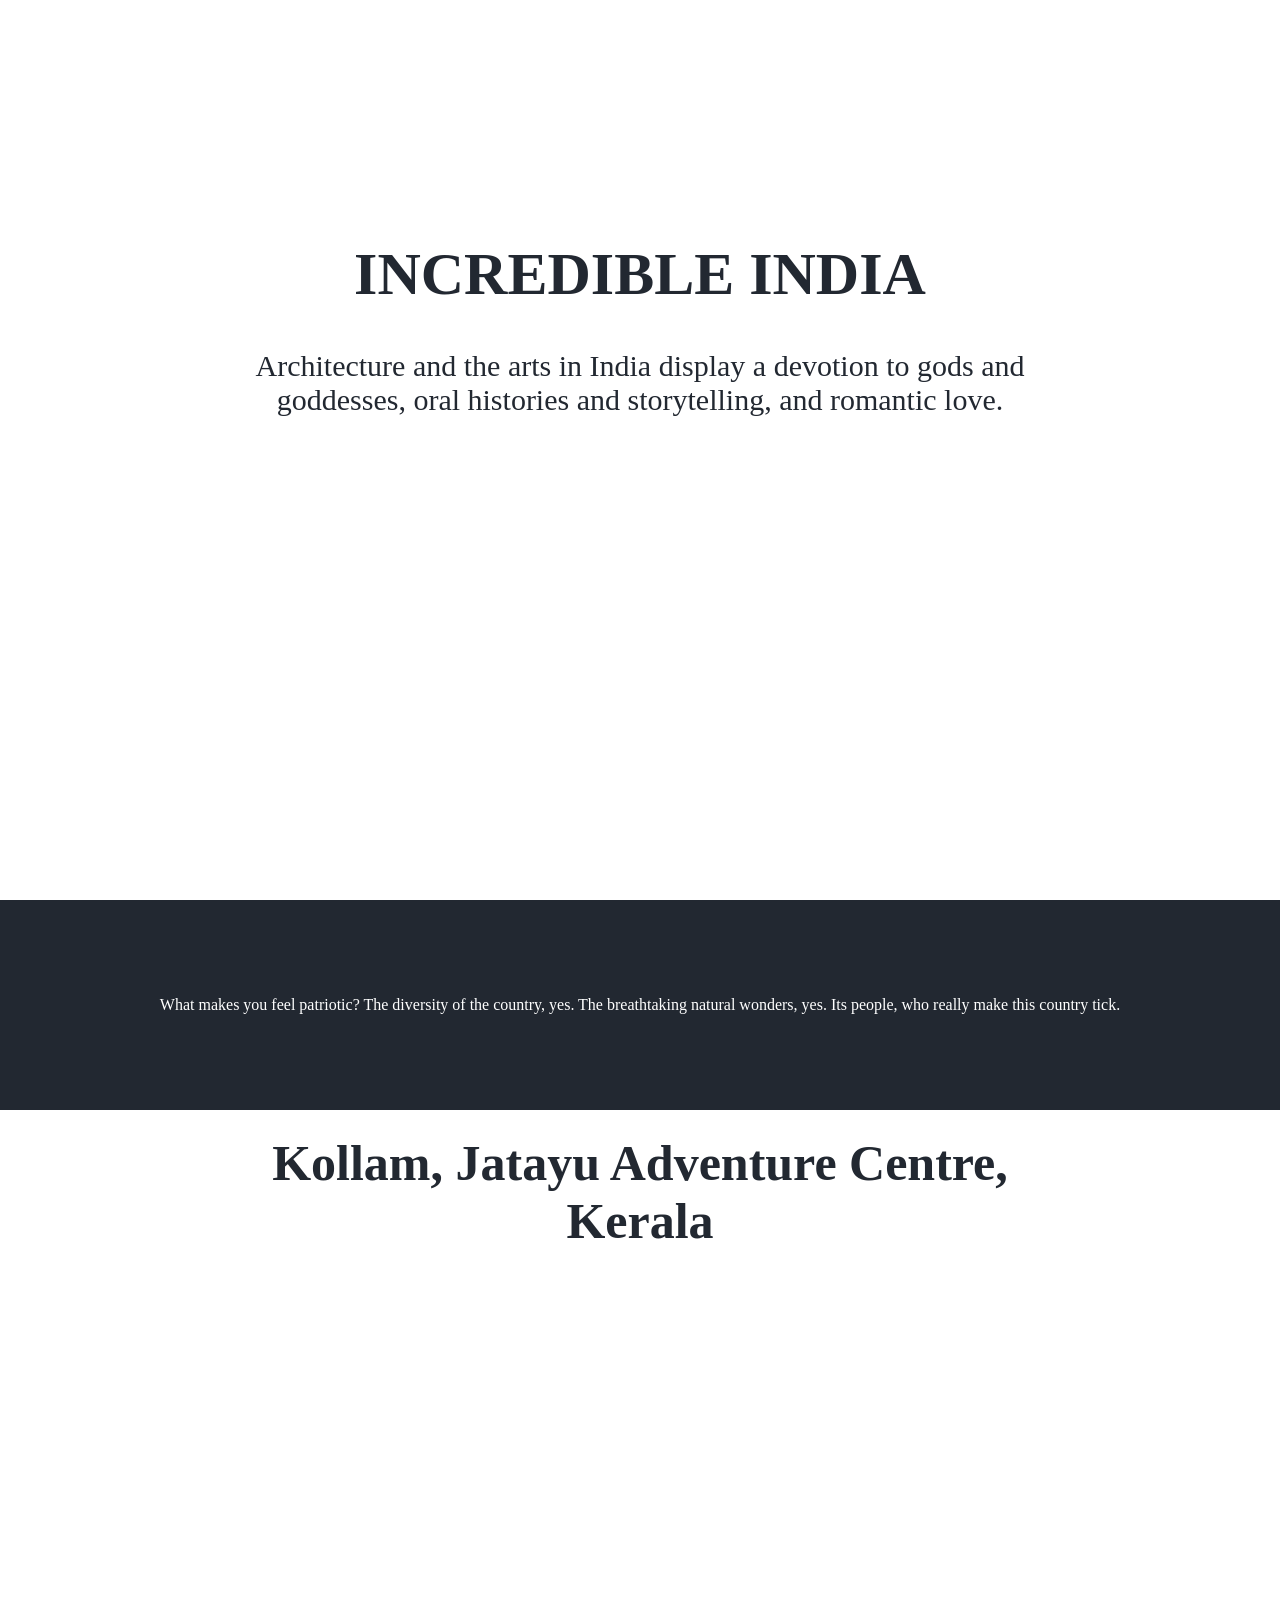
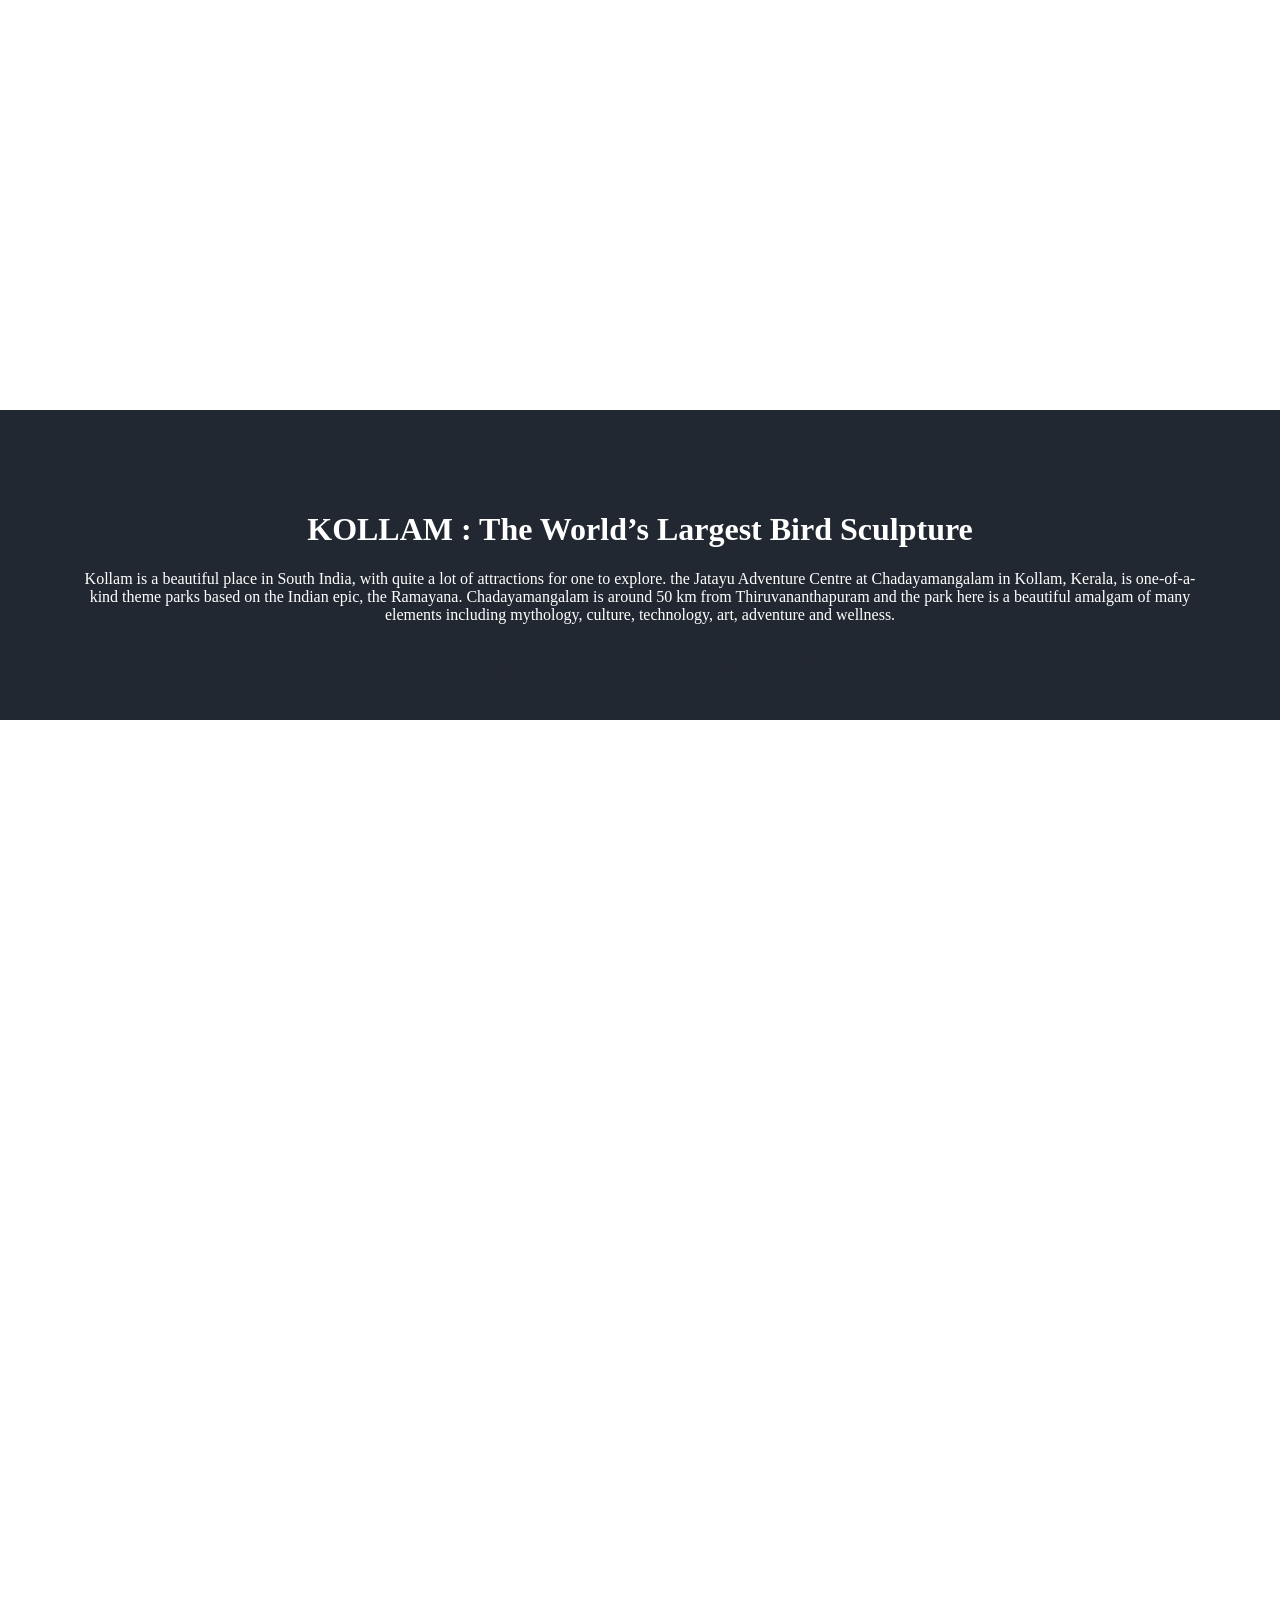
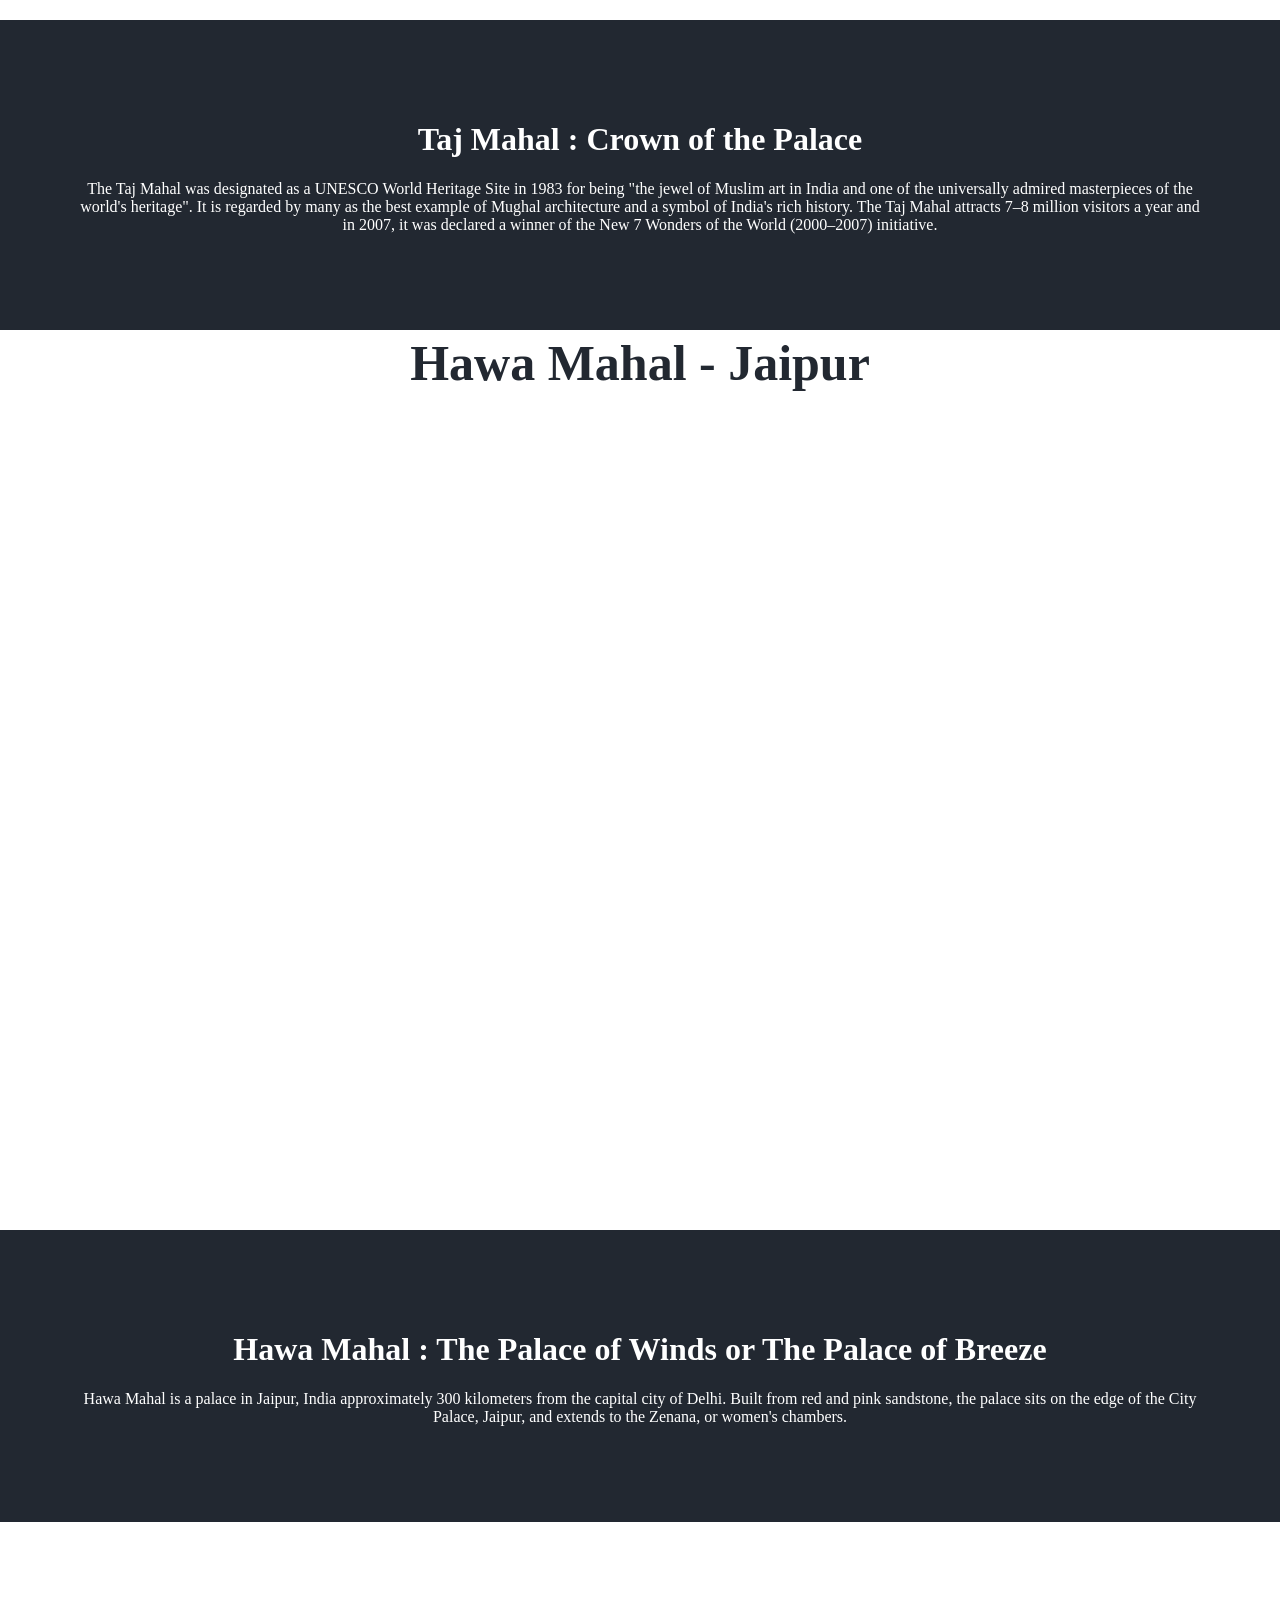
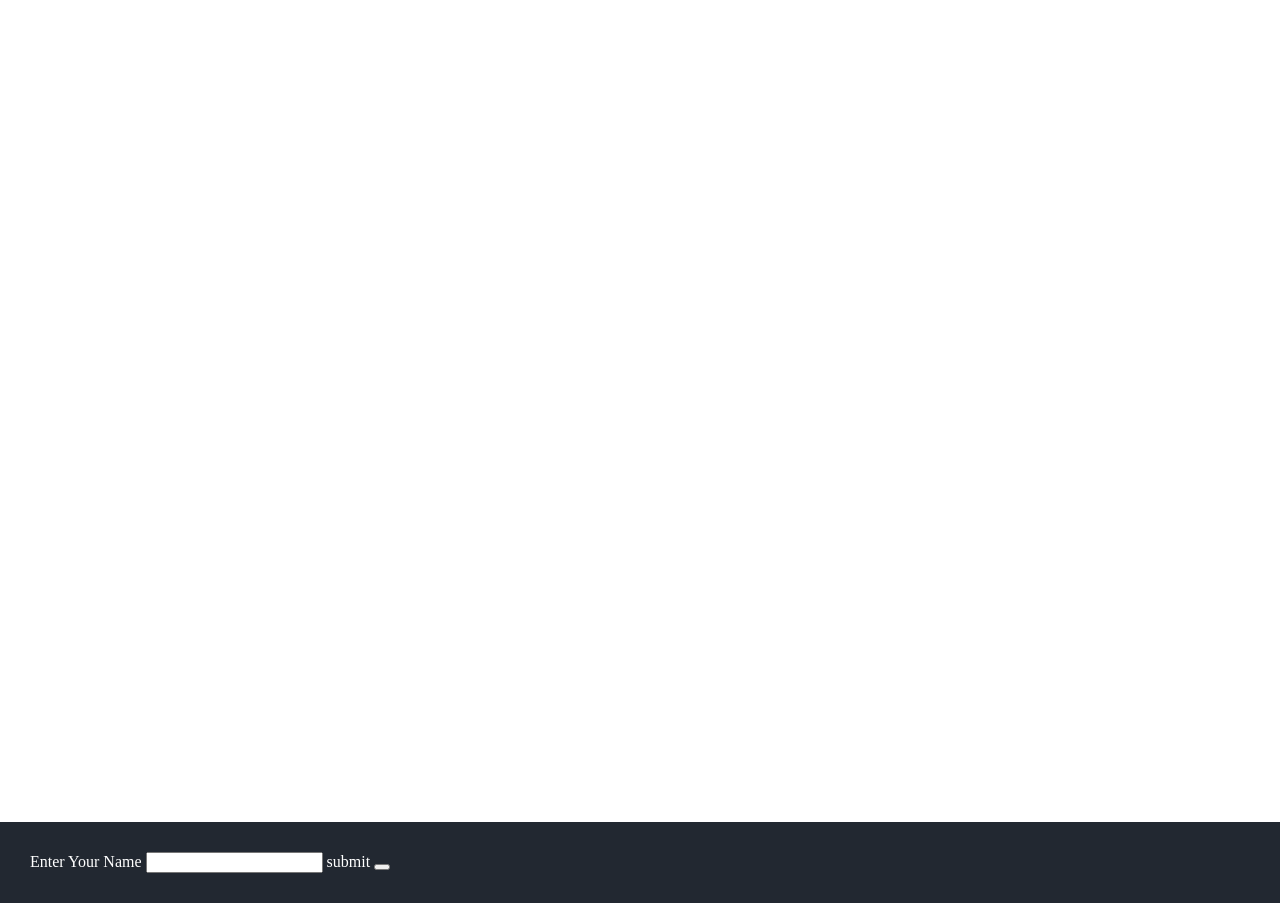
==== index.html @ c3ee8fc1 "Rename p1.html to index.html" ====
<!DOCTYPE html>
<html>
  <head>
    <meta charset="utf-8">
    <title>OUR INDIA</title>

  </head>
  <body>
  <link rel="stylesheet" href="CSS/p1.css">



        <div class="parallax0">
        </div>
         <div class="Heading">
         <h1>INCREDIBLE INDIA</h1>
         <p>Architecture and the arts in India display a devotion to gods and goddesses, oral histories and storytelling, and romantic love.</p>
            </div>
       <div class="India">
         <p>What makes you feel patriotic? The diversity of the country, yes. The breathtaking natural wonders, yes. Its people, who really make this country tick.</p>
      </div>


      <div class="KOLLAM">
        </div>
           <div class="Kolm">
           <h1>Kollam, Jatayu Adventure Centre, Kerala</h1>
           </div>
           <div class="India">
           <h1>KOLLAM : The World’s Largest Bird Sculpture</h1>
           <p>Kollam is a beautiful place in South India, with quite a lot of attractions for one to explore. the Jatayu Adventure Centre at Chadayamangalam in Kollam, Kerala, is one-of-a-kind theme parks based on the Indian epic, the Ramayana. Chadayamangalam is around 50 km from Thiruvananthapuram and the park here is a beautiful amalgam of many elements including mythology, culture, technology, art, adventure and wellness.</p>
          </div>


      <div class="Taj">
      </div>
        <div class="mahal">
         <h1>Taj Mahal - Agra</h1>
        </div>
        <div class="India">
         <h1>Taj Mahal : Crown of the Palace</h1>
         <p>The Taj Mahal was designated as a UNESCO World Heritage Site in 1983 for being "the jewel of Muslim art in India and one of the universally admired masterpieces of the world's heritage". It is regarded by many as the best example of Mughal architecture and a symbol of India's rich history. The Taj Mahal attracts 7–8 million visitors a year and in 2007, it was declared a winner of the New 7 Wonders of the World (2000–2007) initiative.</p>
       </div>


       <div class="hm">
       </div>
         <div class="hawa">
          <h1>Hawa Mahal - Jaipur</h1>
         </div>
         <div class="India">
          <h1>Hawa Mahal : The Palace of Winds or The Palace of Breeze</h1>
          <p>Hawa Mahal  is a palace in Jaipur, India approximately 300 kilometers from the capital city of Delhi. Built from red and pink sandstone, the palace sits on the edge of the City Palace, Jaipur, and extends to the Zenana, or women's chambers.</p>
         </div>

    <div class="parallax3"></div>


   <form class="Name" action="index.html" method="post">
     <label>Enter Your Name</label>
     <input type="text" name="Name" value="">
     <label>submit</label>
     <button type="button" name="SAVE"></button>


   </form>
  </body>
</html>
---- CSS/p1.css ----
body, html {
  height: 100%;
  width: 100%;
  margin: 0px;
}
.Heading{
font-size: 30px;
color: #222831;
font-family: fantasy;
position: absolute;
top:200px;
left: 200px;
right: 200px;
bottom: 200px;
text-align: center;
}
.parallax0 {
 background-image: url("https://i0.wp.com/indiathedestiny.com/wp-content/uploads/2017/08/stone-art.jpg?resize=910%2C512&ssl=1");
 opacity: 60%;
 height: 100%;
background-attachment: fixed;
 background-position: center;
 background-repeat: no-repeat;
 background-size: cover;
}
.Kolm{
  font-size: 25px;
  color: #222831;
  font-family: fantasy;
  position: absolute;
  top:1100px;
  left: 200px;
  right: 200px;
  bottom: 200px;
  text-align: center;
}
.KOLLAM {
 background-image: url("https://img.traveltriangle.com/blog/wp-content/uploads/2018/04/Jatayu%E2%80%99s-Earth-Centre-kollam-kb6592.jpg");
 opacity: 60%;
 height: 100%;
background-attachment: fixed;
 background-position: center;
 background-repeat: no-repeat;
 background-size: cover;
}
.Taj {
 background-image: url("https://www.airpano.com/files/taj-mahal-india/image8a.jpg");
 opacity: 60%;
 height: 100%;
background-attachment: fixed;
 background-position: center;
 background-repeat: no-repeat;
 background-size: cover;
}
.mahal{
  font-size: 25px;
  color: #222831;
  font-family: fantasy;
  position: absolute;
  top:2200px;
  left: 200px;
  right: 200px;
  bottom: 200px;
  text-align: center;
}
.hawa{
  font-size: 25px;
  color: #222831;
  font-family: fantasy;
  position: absolute;
  top:3500px;
  left: 200px;
  right: 200px;
  bottom: 200px;
  text-align: center;
}
.India {
  padding: 80px;
  text-align: center;
  background-color: #222831;
  color:white;

}
.hm {
 background-image: url("https://www.jatinverma.org/uploads/2019_11/hawa_mehal.jpg");
 opacity: 60%;
 height: 100%;
background-attachment: fixed;
 background-position: center;
 background-repeat: no-repeat;
 background-size: cover;
}
.parallax3 {
 background-image: url("https://cdn-cdmoj.nitrocdn.com/aMXvDVbOTxUQVHZUrOLYcprbySihZhas/assets/static/source/blog/wp-content/uploads/2021/03/54c745aef944e76392e4e79dd2a441d5.Popular-Temples-in-India.jpg");
 opacity: 60%;
 height: 100%;
background-attachment: fixed;
 background-position: center;
 background-repeat: no-repeat;
 background-size: cover;
}
form{
  background-color: #222831;
  color: white;
  padding: 30px;
}
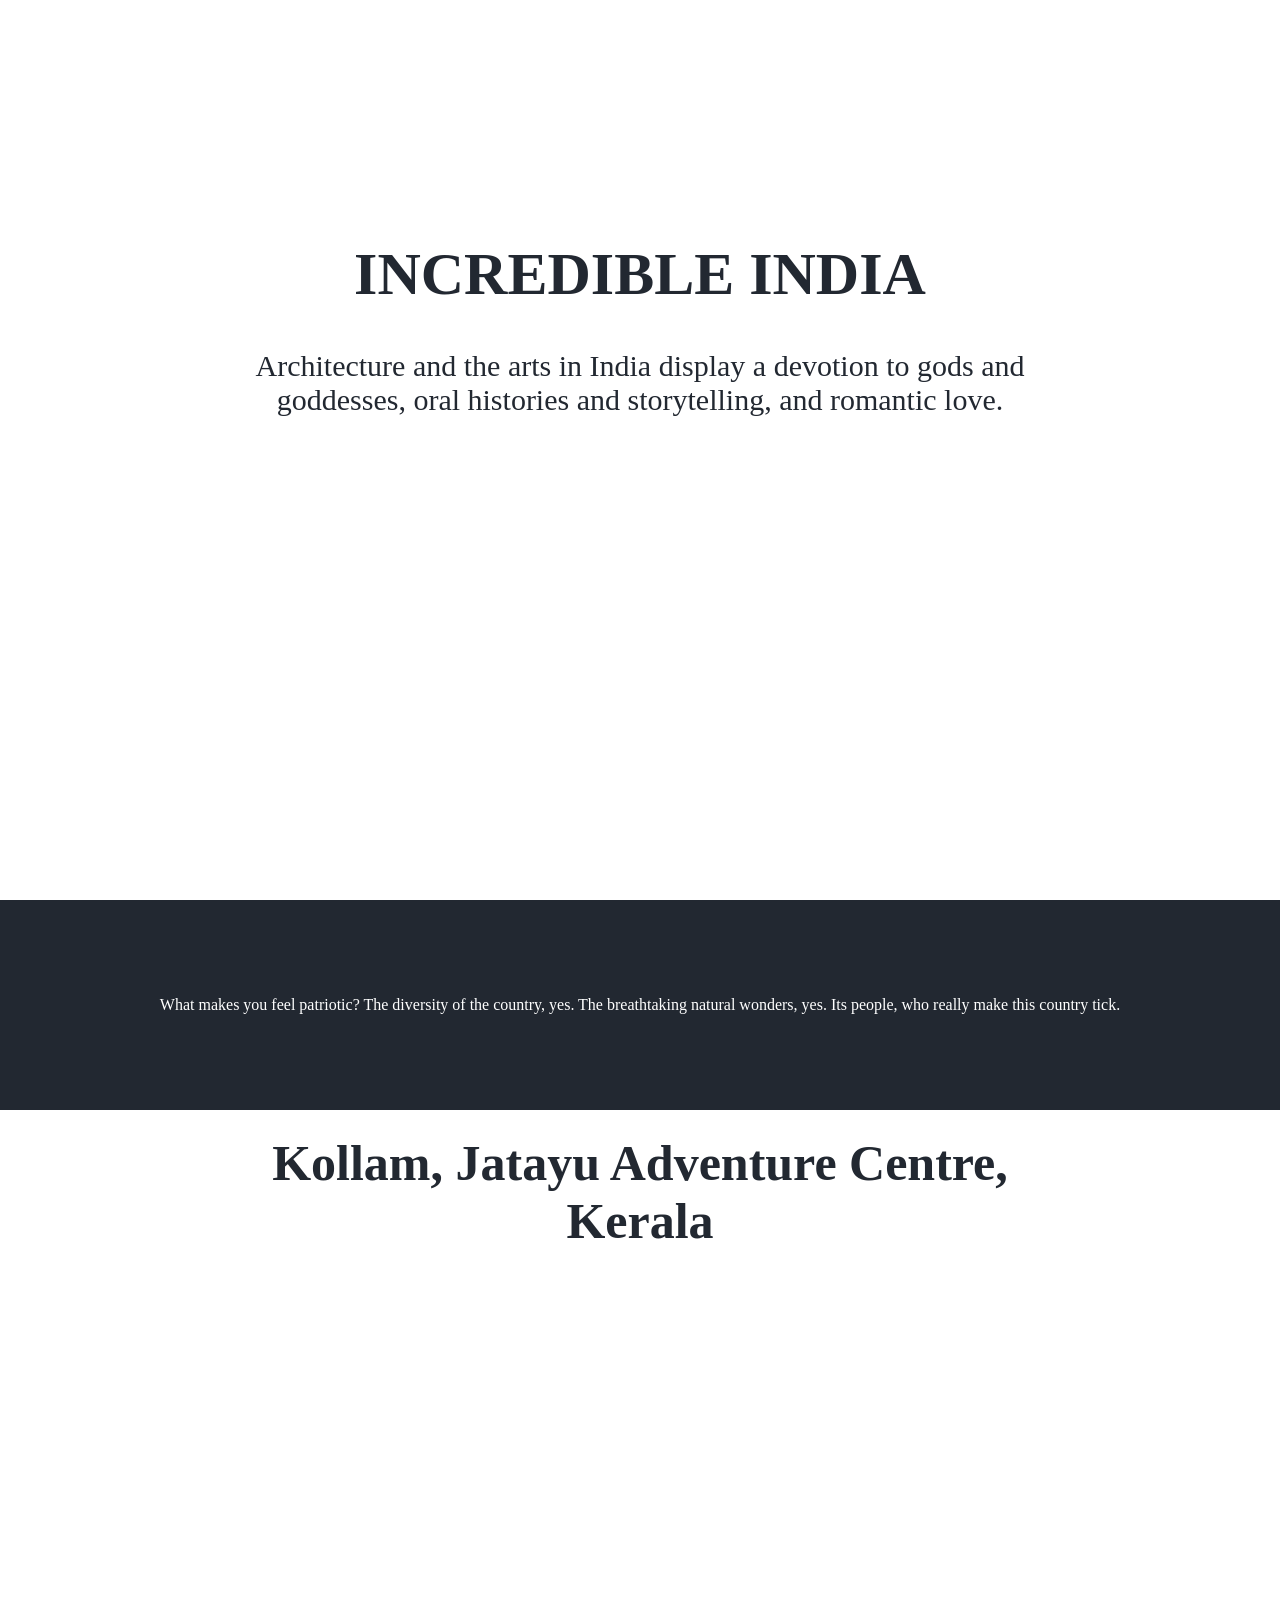
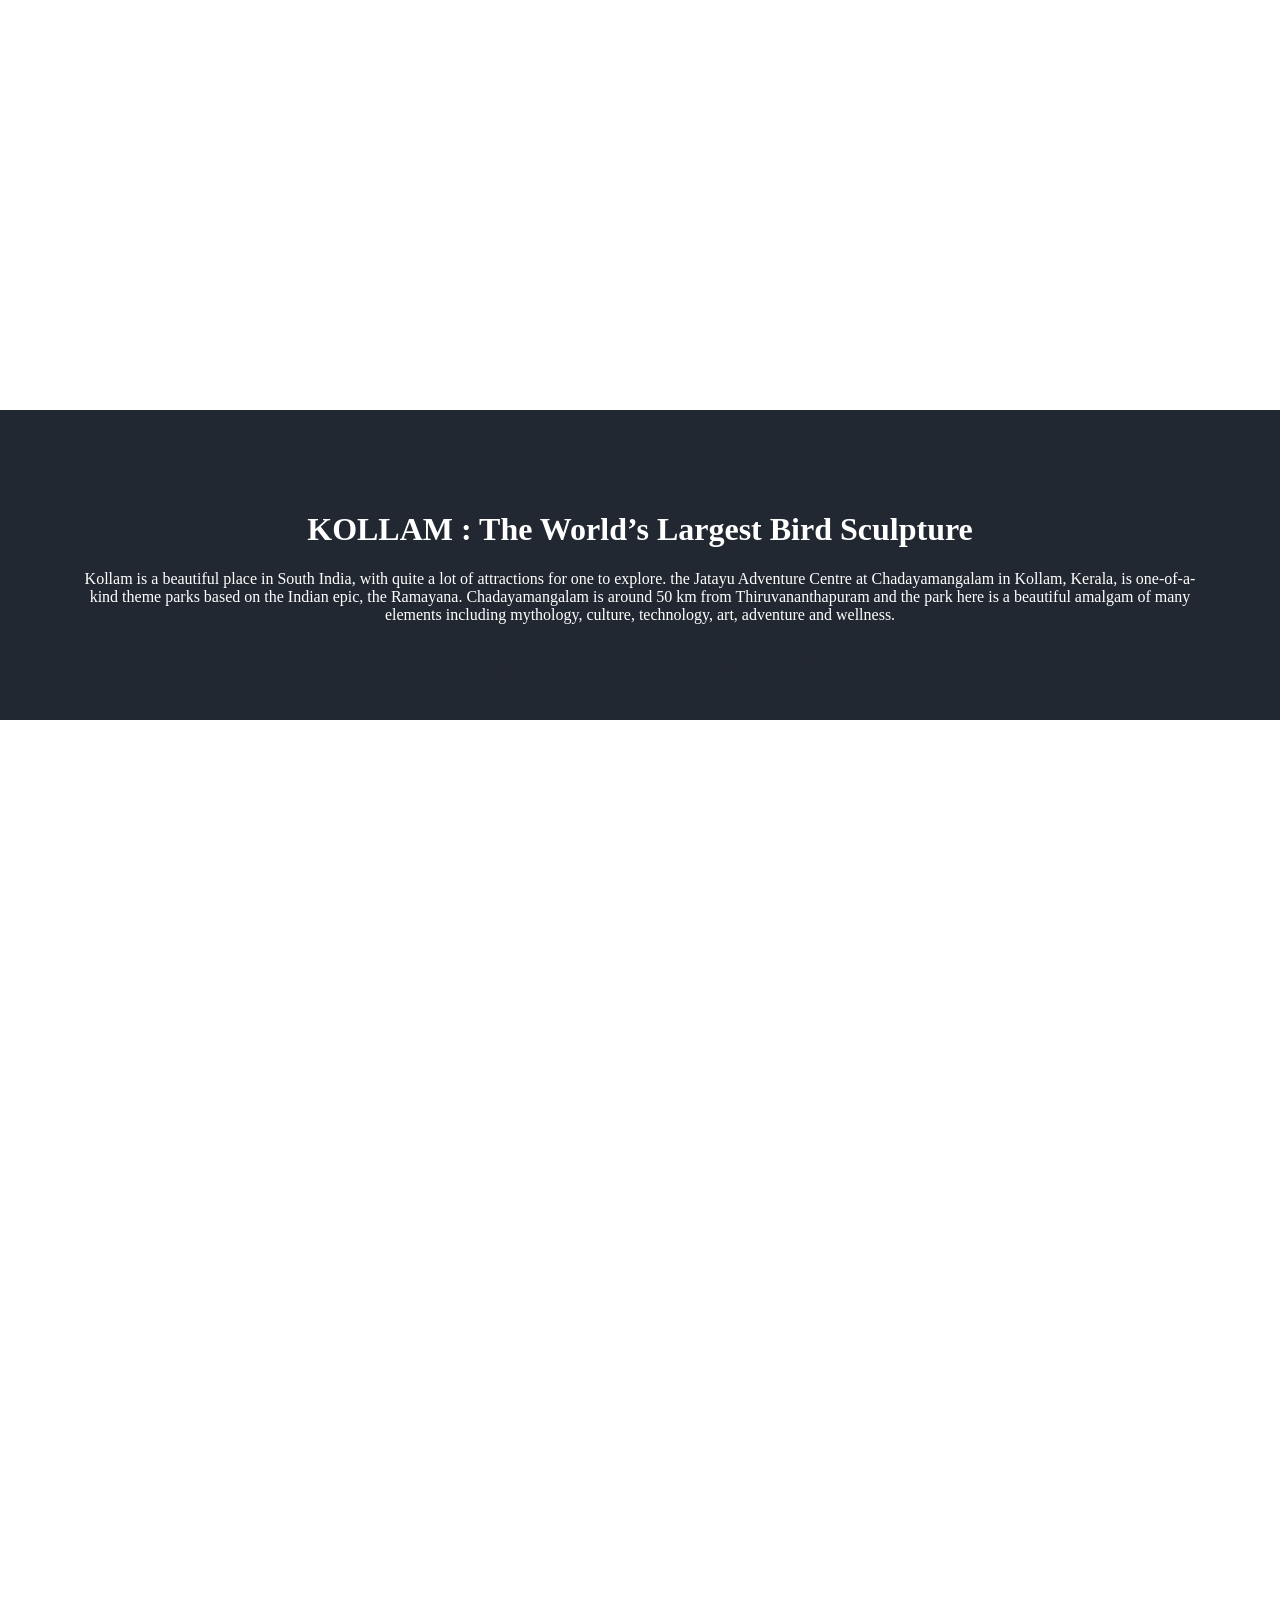
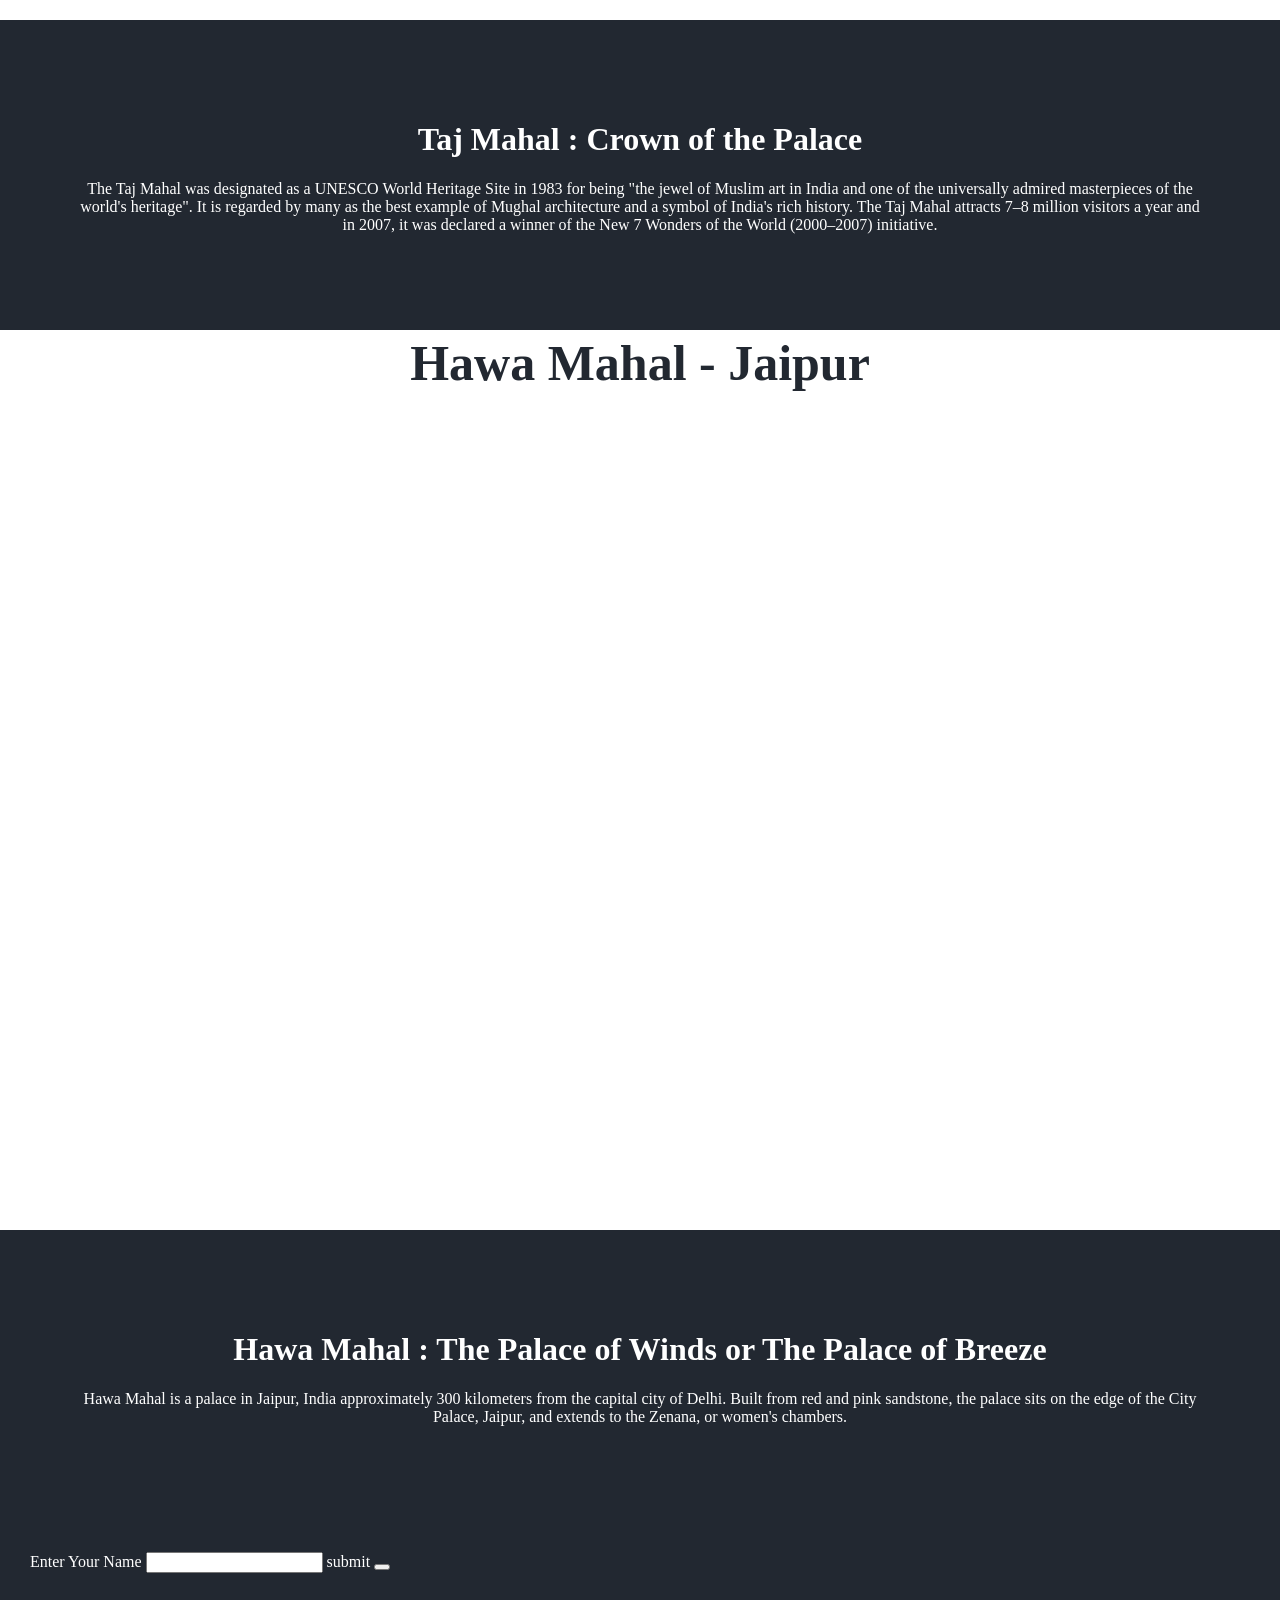
==== commit e4c90846: "Update index.html" ====
--- a/index.html
+++ b/index.html
@@ -53,7 +53,7 @@
           <p>Hawa Mahal  is a palace in Jaipur, India approximately 300 kilometers from the capital city of Delhi. Built from red and pink sandstone, the palace sits on the edge of the City Palace, Jaipur, and extends to the Zenana, or women's chambers.</p>
          </div>
 
-    <div class="parallax3"></div>
+    
 
 
    <form class="Name" action="index.html" method="post">
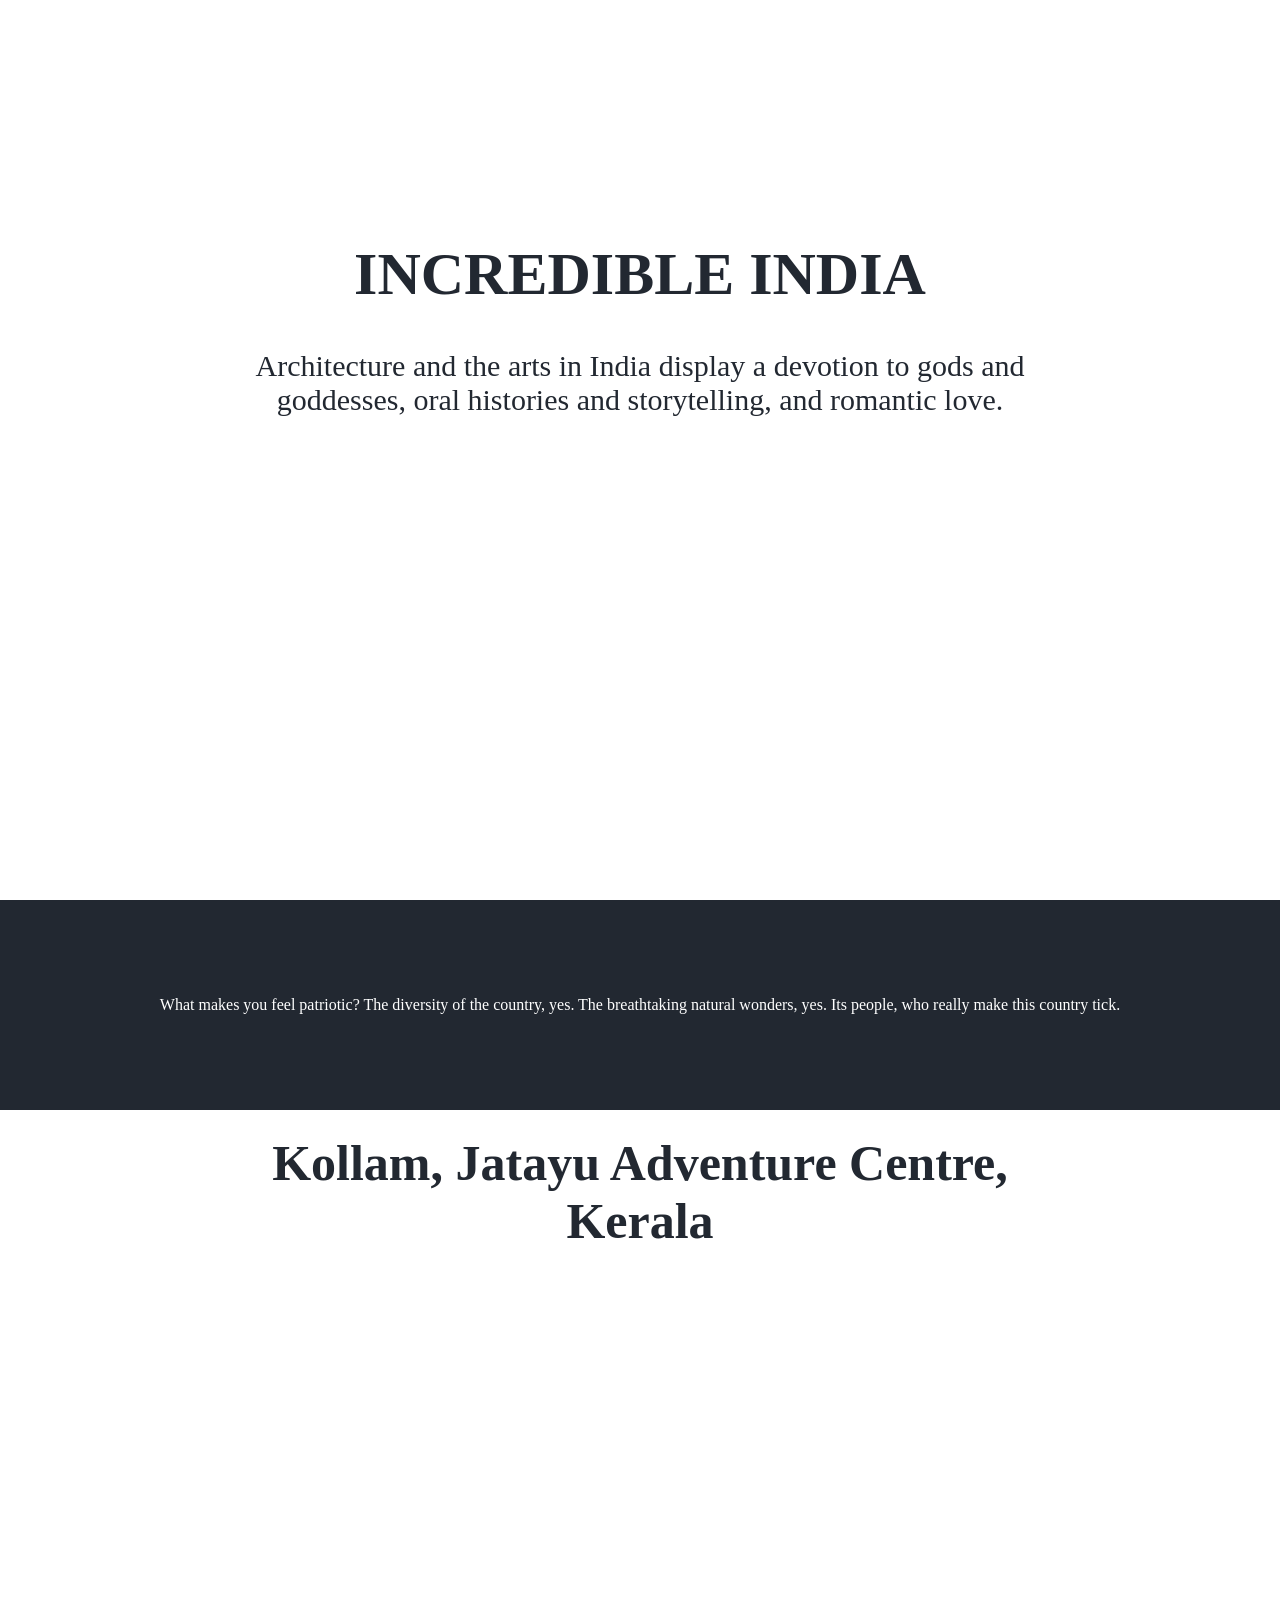
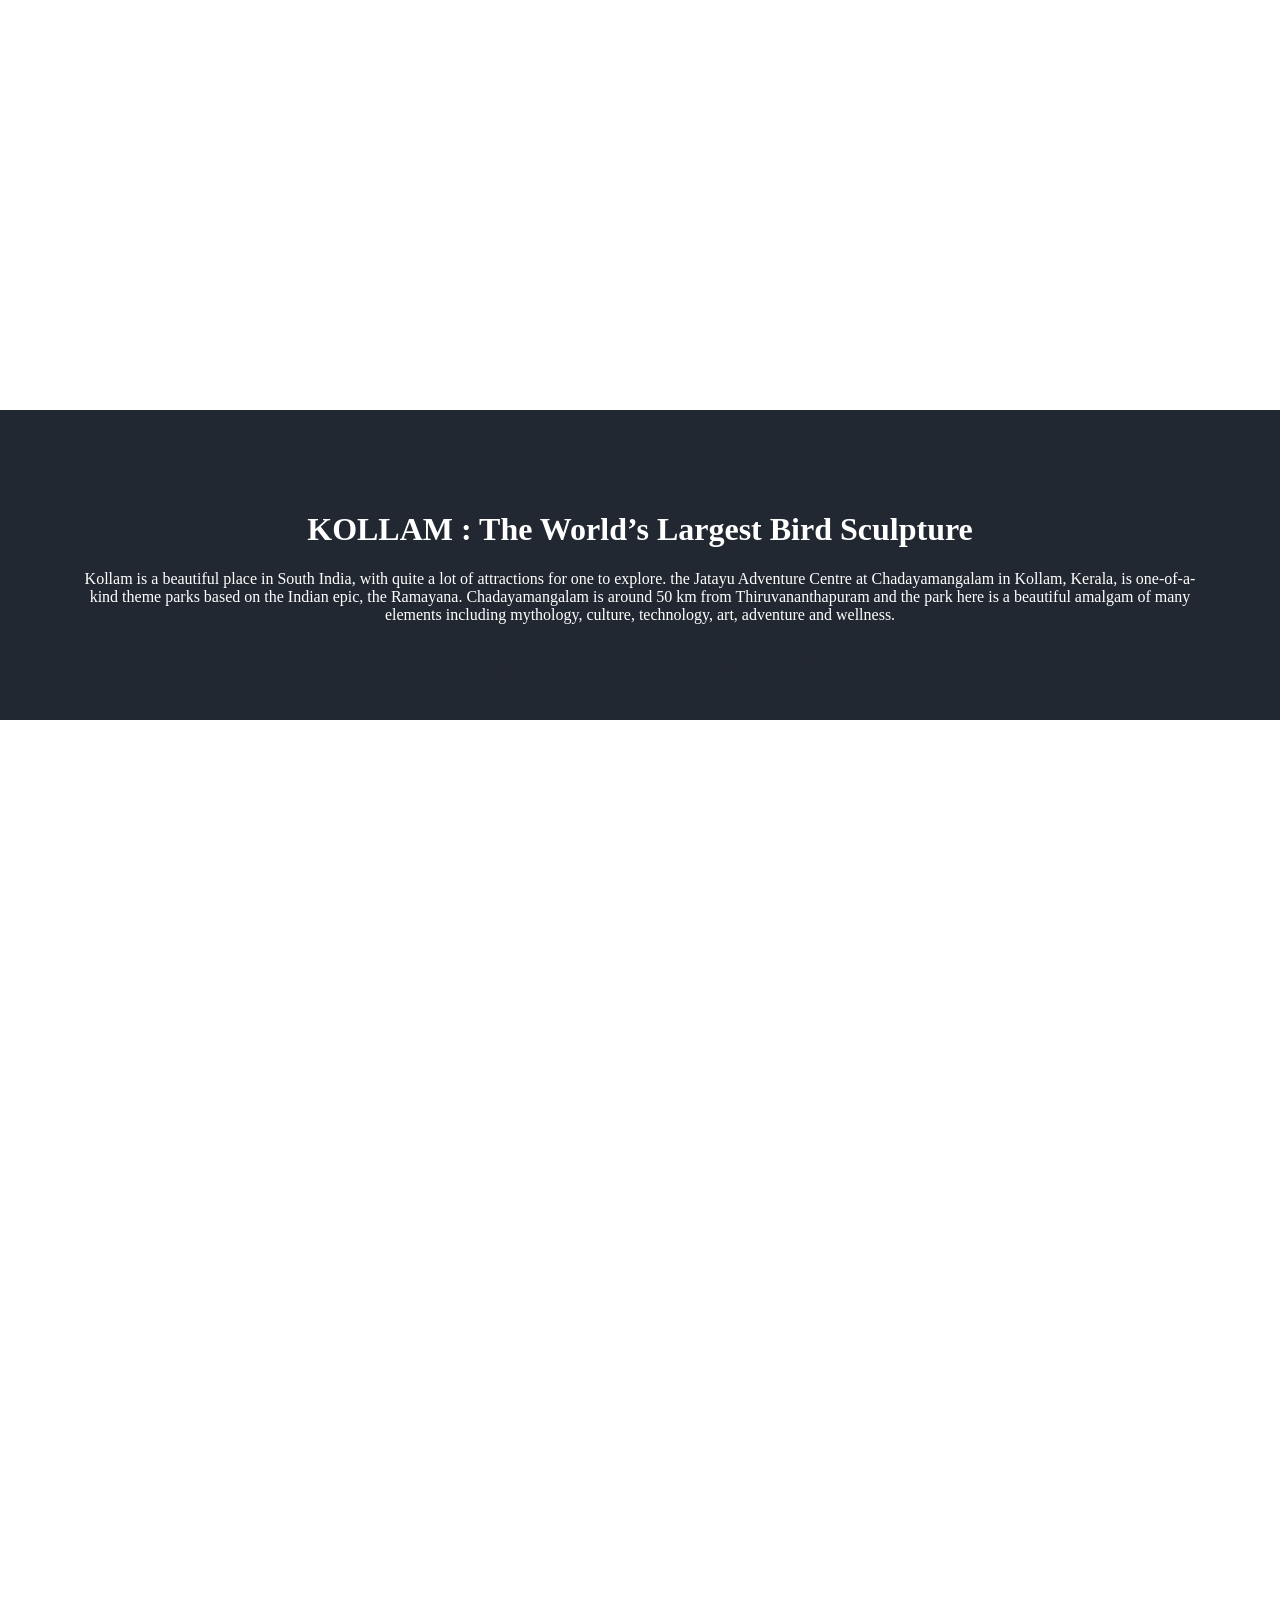
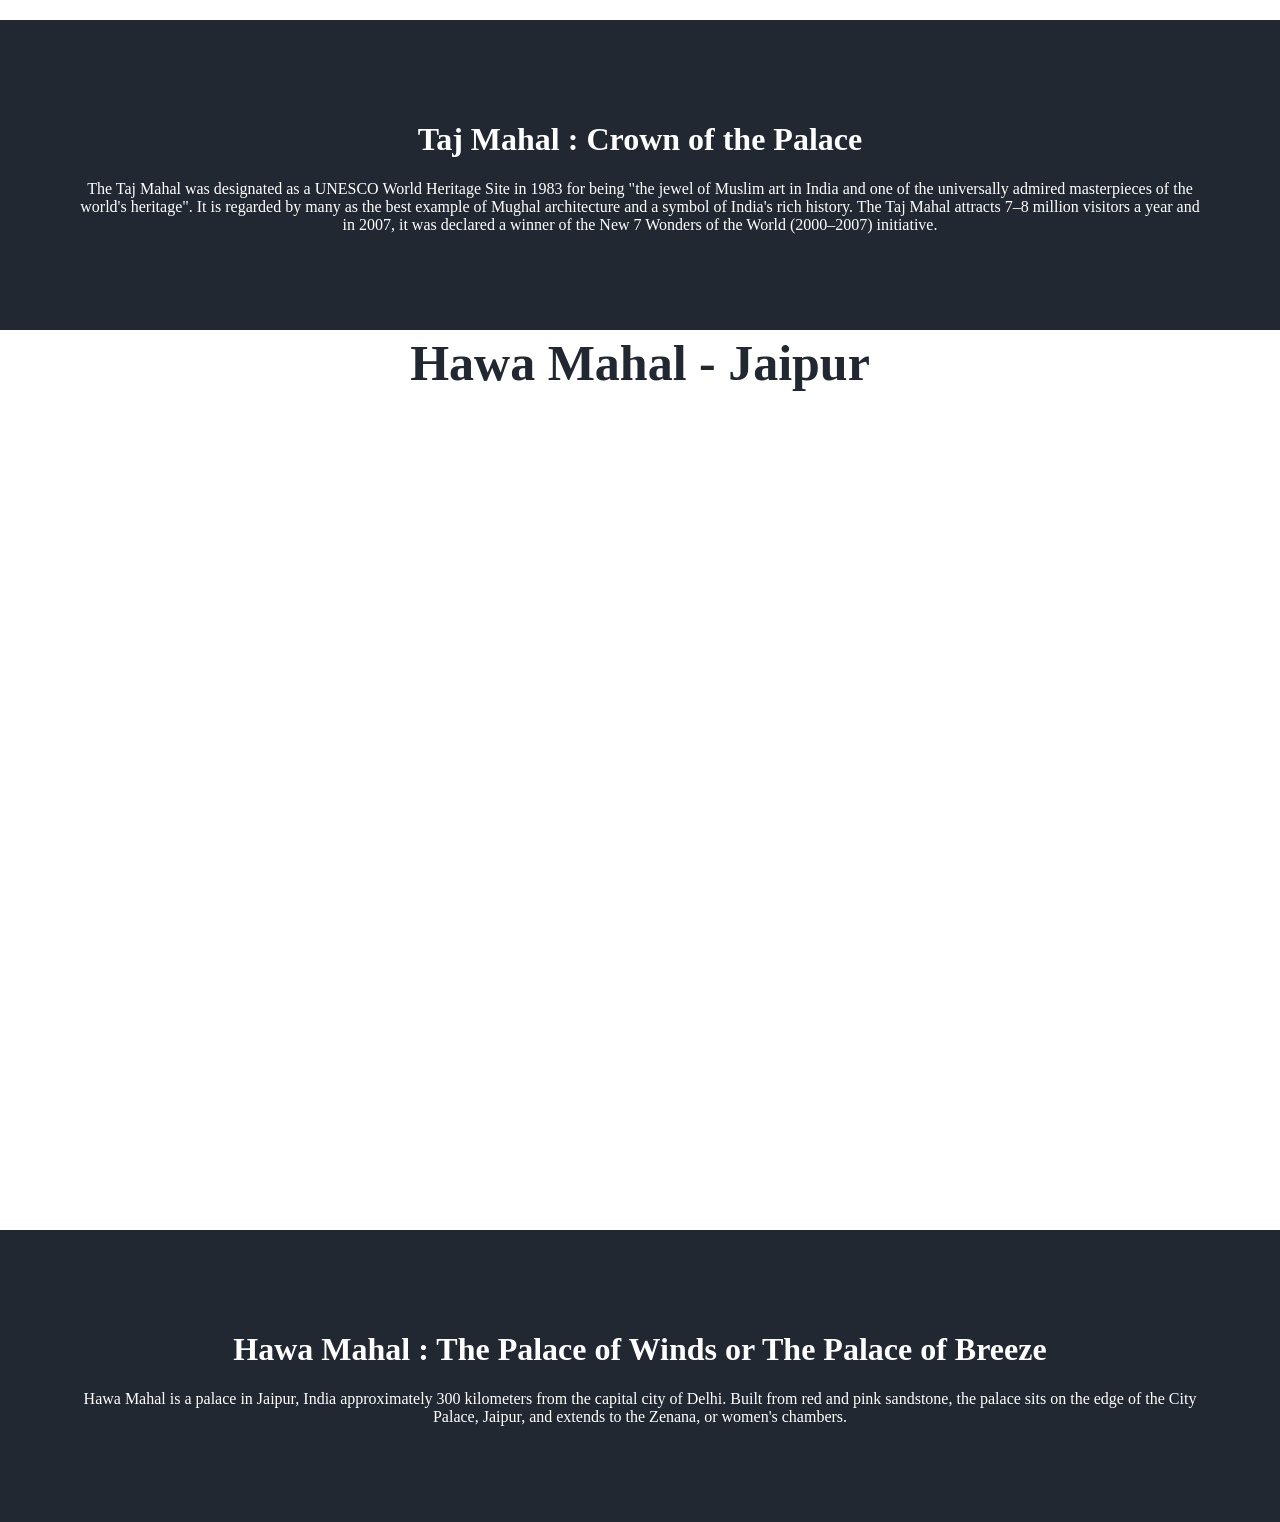
==== commit 99aaa1b2: "Update index.html" ====
--- a/index.html
+++ b/index.html
@@ -53,16 +53,5 @@
           <p>Hawa Mahal  is a palace in Jaipur, India approximately 300 kilometers from the capital city of Delhi. Built from red and pink sandstone, the palace sits on the edge of the City Palace, Jaipur, and extends to the Zenana, or women's chambers.</p>
          </div>
 
-    
-
-
-   <form class="Name" action="index.html" method="post">
-     <label>Enter Your Name</label>
-     <input type="text" name="Name" value="">
-     <label>submit</label>
-     <button type="button" name="SAVE"></button>
-
-
-   </form>
-  </body>
+     </body>
 </html>
--- a/CSS/p1.css
+++ b/CSS/p1.css
@@ -90,7 +90,7 @@
  background-repeat: no-repeat;
  background-size: cover;
 }
-.parallax3 {
+/* .parallax3 {
  background-image: url("https://cdn-cdmoj.nitrocdn.com/aMXvDVbOTxUQVHZUrOLYcprbySihZhas/assets/static/source/blog/wp-content/uploads/2021/03/54c745aef944e76392e4e79dd2a441d5.Popular-Temples-in-India.jpg");
  opacity: 60%;
  height: 100%;
@@ -98,7 +98,7 @@
  background-position: center;
  background-repeat: no-repeat;
  background-size: cover;
-}
+} */
 form{
   background-color: #222831;
   color: white;
